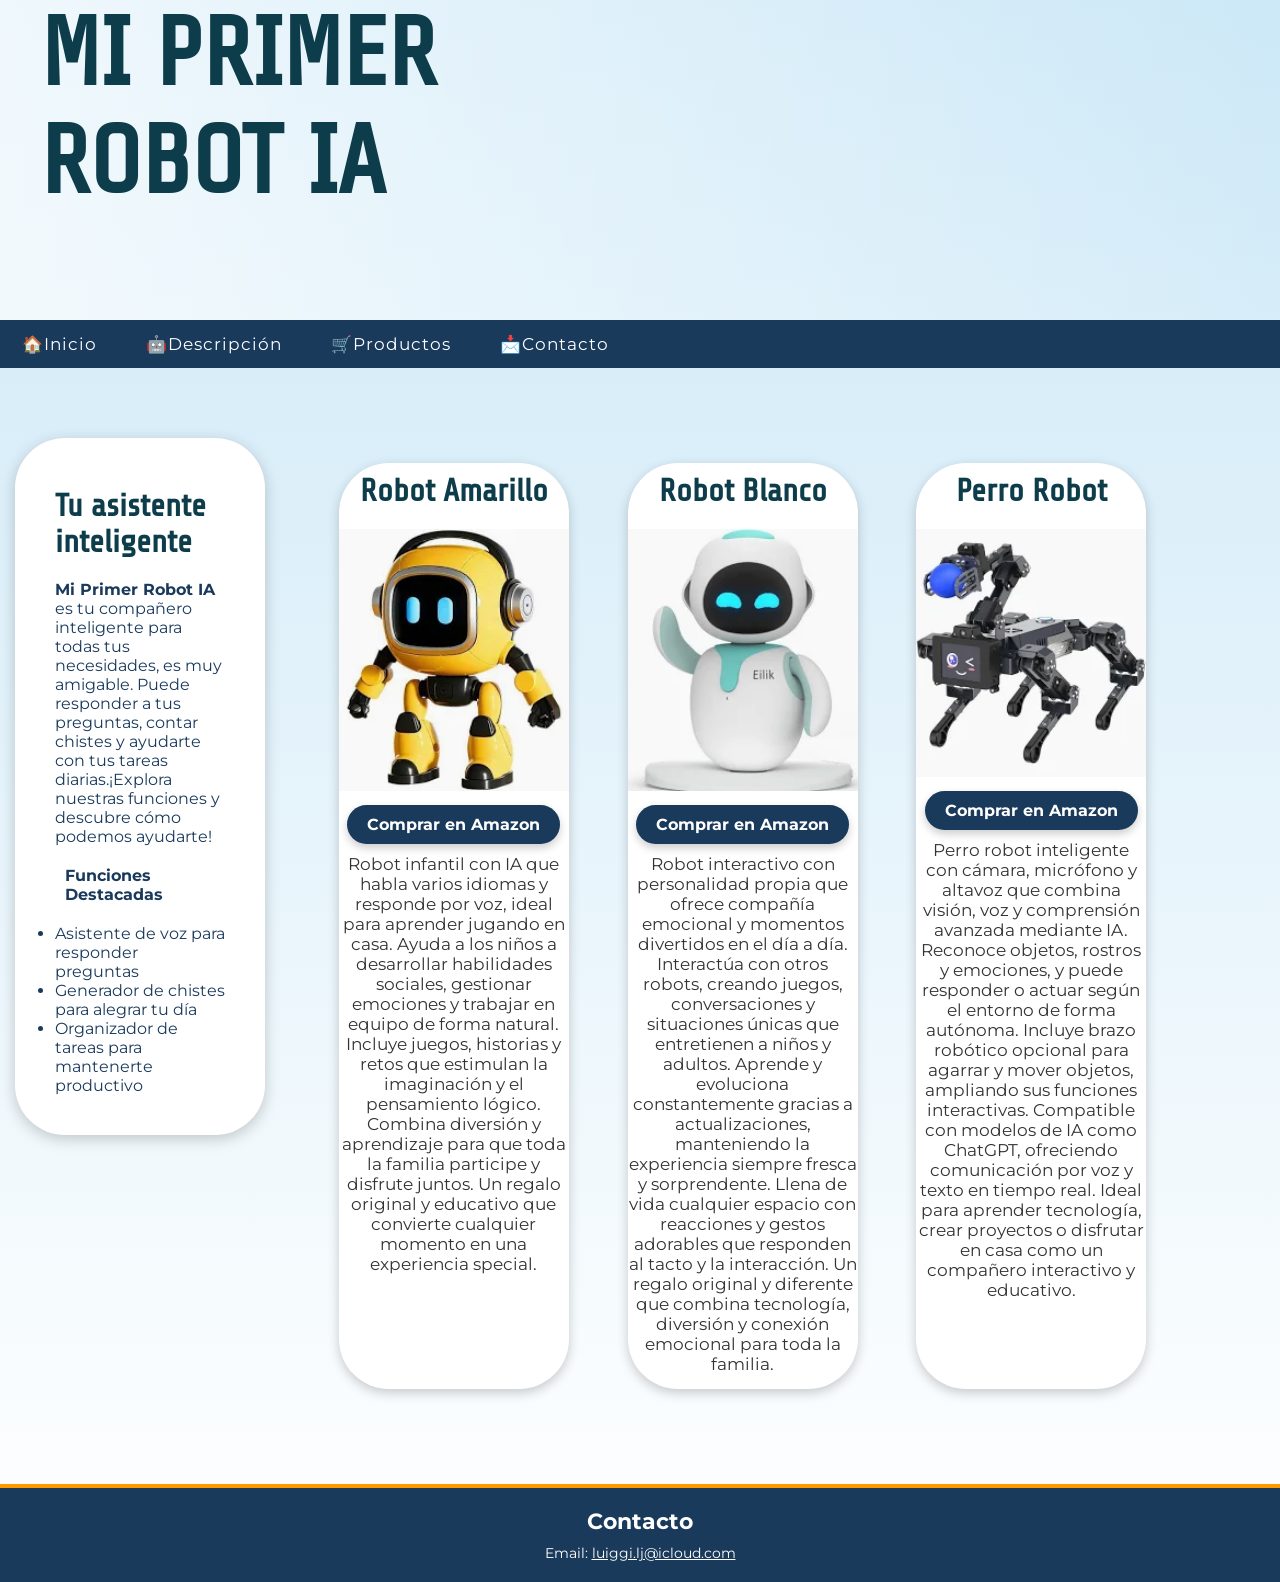
==== index.html @ 0f475ade "Add files via upload" ====
<!doctype html>
<html lang="es">
  <head>
    <!-- Le dice al navegador qué idioma y caracteres usar (tildes, ñ, etc.) -->
    <meta charset="UTF-8" />

    <!-- Le dice al móvil que no haga zoom automático — la página ocupa todo el ancho -->
    <meta name="viewport" content="width=device-width, initial-scale=1.0" />

    <!-- El texto que aparece en la pestaña del navegador -->
    <title>MI PRIMER ROBOT IA</title>

    <!-- Conecta este HTML con el archivo de estilos CSS -->
    <link rel="stylesheet" href="styles.css" />

    <!-- Prepara la conexión con Google Fonts antes de pedirle las fuentes (más rápido) -->
    <link rel="preconnect" href="https://fonts.googleapis.com" />
    <link rel="preconnect" href="https://fonts.gstatic.com" crossorigin />

    <!-- Carga las dos fuentes en un solo link:
         - Share Tech → para el título principal (h1)
         - Montserrat  → para el resto del texto (párrafos, listas, etc.)
         EN LA WEB: el texto usará estas fuentes en vez de la fuente genérica del navegador -->
    <link
      href="https://fonts.googleapis.com/css2?family=Share+Tech&family=Montserrat:wght@400;700&display=swap"
      rel="stylesheet"
    />
  </head>

  <body>
    <!-- El título principal de la página -->
    <header>
      <h1 id="inicio">MI PRIMER<br />ROBOT IA</h1>
    </header>
    <!-- DETALLE DEL MENU DESPLEGABLE! -->

    <nav>
      <ul>
        <li><a href="#inicio">🏠Inicio</a></li>
        <li><a href="#descripcion">🤖Descripción</a></li>
        <li><a href="#productos">🛒Productos</a></li>
        <li><a href="#contacto">📩Contacto</a></li>
      </ul>
    </nav>

    <!-- AQUI PONGO UNA PEQUEÑA DESCRIPCIÓN  DE LOS PRODUCTOS -->
    <main class="layout">
      <!--descripcion a la izquierda de la web-->
      <div class="descripcion">
        <h3 id="descripcion"><strong>Tu asistente inteligente</strong></h3>
        <p>
          <strong>Mi Primer Robot IA</strong> es tu compañero inteligente para
          todas tus necesidades, es muy amigable. Puede responder a tus
          preguntas, contar chistes y ayudarte con tus tareas diarias.¡Explora
          nuestras funciones y descubre cómo podemos ayudarte!
        </p>

        <!-- AQUI PONGO UNA SECCIÓN DE FUNCIONES DESTACADAS -->

        <section>
          <h4>Funciones Destacadas</h4>
          <ul>
            <li>Asistente de voz para responder preguntas</li>
            <li>Generador de chistes para alegrar tu día</li>
            <li>Organizador de tareas para mantenerte productivo</li>
          </ul>
        </section>
      </div>

      <!-- AQUI EMPIEZO A MOSTRAR LOS PRODUCTOS -->

      <div class="contenedor-productos">
        <!-- AQUI EL PRODUCTO NUMERO 1 -->
        <div class="productos">
          <h3>Robot Amarillo</h3>
          <img src="fotos/robotamarillo.webp" alt="Robot Amarillo" />
          <a
            href="https://www.amazon.es/inteligente-programables-inteligentes-Aprendizaje-Interactivo/dp/B0GGZ3LS5M/ref=asc_df_B0GGZ3LS5M?mcid=1a796448659a32fb805c9171d5344268&tag=googshopes-21&linkCode=df0&hvadid=722957311162&hvpos=&hvnetw=g&hvrand=17200754373780943138&hvpone=&hvptwo=&hvqmt=&hvdev=c&hvdvcmdl=&hvlocint=&hvlocphy=9198465&hvtargid=pla-2470613888566&psc=1&hvocijid=17200754373780943138-B0GGZ3LS5M-&hvexpln=0"
            target="_blank"
            rel="noopener noreferrer"
            >Comprar en Amazon</a
          >
          <p>
            Robot infantil con IA que habla varios idiomas y responde por voz,
            ideal para aprender jugando en casa. Ayuda a los niños a desarrollar
            habilidades sociales, gestionar emociones y trabajar en equipo de
            forma natural. Incluye juegos, historias y retos que estimulan la
            imaginación y el pensamiento lógico. Combina diversión y aprendizaje
            para que toda la familia participe y disfrute juntos. Un regalo
            original y educativo que convierte cualquier momento en una
            experiencia special.
          </p>
        </div>

        <!--AQUI EL PRODUCTO NUMERO 2-->

        <div class="productos">
          <h3>Robot Blanco</h3>
          <img src="fotos/robotblanco.webp" alt="Robot Blanco" />
          <a
            href="https://www.amazon.es/Eilik-compa%C3%B1ero-escritorio-inteligencia-interacciones/dp/B09XGQMSMB/ref=asc_df_B09XGQMSMB?mcid=1a917ee251b236d9bce4050b432604df&tag=googshopes-21&linkCode=df0&hvadid=699759297085&hvpos=&hvnetw=g&hvrand=17200754373780943138&hvpone=&hvptwo=&hvqmt=&hvdev=c&hvdvcmdl=&hvlocint=&hvlocphy=9198465&hvtargid=pla-1909773514489&psc=1&hvocijid=17200754373780943138-B09XGQMSMB-&hvexpln=0"
            target="_blank"
            rel="noopener noreferrer"
            >Comprar en Amazon</a
          >
          <p>
            Robot interactivo con personalidad propia que ofrece compañía
            emocional y momentos divertidos en el día a día. Interactúa con
            otros robots, creando juegos, conversaciones y situaciones únicas
            que entretienen a niños y adultos. Aprende y evoluciona
            constantemente gracias a actualizaciones, manteniendo la experiencia
            siempre fresca y sorprendente. Llena de vida cualquier espacio con
            reacciones y gestos adorables que responden al tacto y la
            interacción. Un regalo original y diferente que combina tecnología,
            diversión y conexión emocional para toda la familia.
          </p>
        </div>

        <!-- AQUI EL PRODUCTO NUMERO 3 -->

        <div class="productos">
          <h3>Perro Robot</h3>
          <img src="fotos/perrorobot.webp" alt="Perro Robot" />
          <a
            href="https://www.amazon.com.mx/Perro-Robot-Inteligente-C%C3%A1mara-Micr%C3%B3fono/dp/B0C5Z9ZL2P/ref=sr_1_1?crid=2X7K8QG9B8E4&keywords=perro+robot+inteligente&qid=1700000000&sprefix=perro+robot+inteligente%2Caps%2C200&sr=8-1"
            target="_blank"
            rel="noopener noreferrer"
            >Comprar en Amazon</a
          >
          <p>
            Perro robot inteligente con cámara, micrófono y altavoz que combina
            visión, voz y comprensión avanzada mediante IA. Reconoce objetos,
            rostros y emociones, y puede responder o actuar según el entorno de
            forma autónoma. Incluye brazo robótico opcional para agarrar y mover
            objetos, ampliando sus funciones interactivas. Compatible con
            modelos de IA como ChatGPT, ofreciendo comunicación por voz y texto
            en tiempo real. Ideal para aprender tecnología, crear proyectos o
            disfrutar en casa como un compañero interactivo y educativo.
          </p>
        </div>
      </div>
      <!--AQUI TERMINA EL APARTADO PRODUCTOS-->
    </main>
    <footer>
      <!--AQUI EMPIEZA EL APARTADO CONTACTO-->
      <h2 id="contacto"><strong>Contacto</strong></h2>
      <p>Email: <u>luiggi.lj@icloud.com</u></p>
    </footer>
  </body>
</html>
---- styles.css ----
/* reset basico */
* {
  margin: 0; /* sin este, el navegador añade un espacio blanco alrededor de todo */
  padding: 0; /* sin este, el navegador añade un espacio blanco alrededor de todo */
  box-sizing: border-box; /* esto hace que el padding y el border se incluyan dentro del ancho y alto total de los elementos, evitando que se desborden */
}

/* IMAGEN DIFUMINADA CON TEXTO SOBRE ELLA: Capa 1: el color varia en funcion al color de tu texto ( texto claro=capa oscura) asi tenemos el contraste 50% de opacidad encima de la imagen.
     Capa 2: tu foto de fondo
     EN LA WEB: verás tu foto oscurecida a la mitad, con el texto legible encima */
header {
  background:
    linear-gradient(to right, rgba(255, 255, 255, 0.686), rgba(0, 0, 0, 0)),
    url("fotos/robotniños.png"); /* la primera capa es el color con opacidad, la segunda es la imagen de fondo */
  background-size: cover; /* la imagen se adapta al tamaño del header sin deformarse */
  background-position: center; /* centra la imagen dentro del header */
  /* intento de solucion para cabecera recortada cuando esta maximizada*/
  min-height: 25vw; /* esto asegura que el header tenga una altura mínima proporcional al ancho de la pantalla, evitando que se recorte demasiado en pantallas grandes */
}
header img {
  width: 100%; /* la imagen ocupa todo el ancho del header */
  height: auto; /* la altura se ajusta automáticamente para mantener la proporción */
  display: block; /* esto elimina el espacio debajo de la imagen que aparece por defecto al ser un elemento inline */
  overflow: hidden; /* esto asegura que la imagen no se salga de los bordes del header, especialmente si el header tiene un tamaño fijo o un borde redondeado */
}
/* ── BODY Afecta a TODA la página.---*/
body {
  font-family:
    "Montserrat", sans-serif; /* fuente para todo el texto, excepto el título que tiene su propia fuente */
  margin: 0; /* sin este, el navegador añade un espacio blanco alrededor de todo */
  padding: 0; /* sin este, el navegador añade un espacio blanco alrededor de todo */
  background: linear-gradient(180deg, #cce8f7, #ffffff);
  color: #1a3a5c; /* Color para todo el texto */
}
/* ── TÍTULO PRINCIPAL (h1) ─────────────────────────────────────────────
   Solo afecta a los <h1>.
   EN LA WEB: el título "Primer Robot" se verá con la fuente Share Tech,
   que tiene un estilo más tecnológico y diferente al resto del texto. */

h1 {
  color: #0d3d4a; /* Color solo para el título */
  font-family: "Share Tech", sans-serif;
  font-size: 600%; /* tamaño del texto */
  margin-top: auto; /* esto hace que el título se pegue al borde superior del 
  header */
  padding-left: 40px; /* espacio a la izquierda del título para que no quede pegado al borde del header (nuevo arreglo) */
}

nav {
  background: #1a3a5c; /* fondo del menú */
  position: sticky; /* esto hace que el menú se quede fijo en la parte superior de la pantalla al hacer scroll */
  top: 0; /* esto asegura que el menú se pegue al borde superior de la pantalla */
}
nav ul {
  display: flex; /* esto hace que los enlaces se organicen en una fila */
  list-style: none; /* esto quita los puntos de la lista */
  margin: 0; /* sin este, el navegador añade un espacio blanco alrededor de la lista */
  padding: 0px; /* sin este, el navegador añade un espacio blanco alrededor de la lista */
  gap: 5px; /* espacio entre los enlaces */
}
nav ul li a {
  display: block; /* esto hace que el enlace se comporte como un bloque, permitiendo aplicar padding y margin */
  padding: 14px 22px; /* espacio dentro del enlace para hacerlo más grande y fácil de clicar */
  color: #ffffff; /* color del texto del enlace */
  text-decoration: none; /* quita el subrayado del enlace */
  font-size: 105%; /* tamaño del texto del enlace */
  letter-spacing: 1px; /* espacio entre las letras del texto del enlace */
  transition: background 0.3s ease; /* esto hace que el fondo del enlace cambie suavemente al pasar el mouse (sin a:hover no ves el efecto) */
}

/* ── CONTENIDO PRINCIPAL (main) ───────────────────────────────────────
   Solo afecta a la etiqueta <main>.
   EN LA WEB: el contenido principal (descripción y productos) se verá
   centrado y con un ancho máximo para que no se extienda demasiado en
   pantallas grandes. */
main {
  max-width: 1200px; /* esto limita el ancho del contenido principal para que no se extienda demasiado en pantallas grandes */
  margin: 10px; /* esto centra el contenido principal horizontalmente y añade un espacio arriba y abajo */
}
nav a:visited {
  color: white; /* esto hace que los enlaces visitados se mantengan blancos, igual que los enlaces no visitados, para mantener la coherencia visual del menú */
}
h3 {
  color: #0d3d4a; /* Color solo para los subtítulos */
  font-family:
    "Share Tech", sans-serif; /* misma fuente que el título para mantener la coherencia visual */
  font-size: 200%; /* tamaño del texto */
  margin-top: 10px; /* espacio arriba del subtítulo */
  margin-bottom: 20px; /* espacio debajo del subtítulo */
}
h4 {
  padding: 10px; /* espacio dentro del subtítulo para que no quede pegado al borde */
  margin-top: 10px; /* espacio arriba del subtítulo */
  margin-bottom: 10px; /* espacio debajo del subtítulo */
}
.layout {
  display: flex; /* esto hace que la descripción y los productos se organicen en una fila */
  gap: 20px; /* espacio entre la descripción y los productos */
  flex-wrap: wrap; /* permite que la descripción y los productos se ajusten a la pantalla */
  justify-content: flex-start; /* centra el contenido horizontalmente */
  padding: 60px 10px 60px 5px; /* espacio alrededor del contenido principal */
  align-items: flex-start; /* alinea la descripción y los productos al inicio de la fila */
}
.descripcion {
  flex: 1; /* esto hace que la descripción ocupe todo el espacio disponible a la izquierda */
  max-width: 250px; /* esto limita el ancho de la descripción para que no se extienda demasiado en pantallas grandes */
  background: white; /* fondo blanco para la descripción */
  border-radius: 50px; /* bordes redondeados, mientras mas alto sea el px mas redondeados serán las tarjetas */
  box-shadow: 0 4px 15px rgba(0, 0, 0, 0.2); /* sombra para dar profundidad a la tarjeta de descripción */
  padding: 40px; /* espacio dentro de la tarjeta de descripción */
}
.contenedor-productos {
  display: flex; /* esto hace que los productos se organicen en una fila */
  gap: 30px; /* espacio entre los productos */
  flex-wrap: wrap; /* permite que los productos se ajusten a la pantalla */
  justify-content: space-evenly; /* esto distribuye los productos de manera uniforme en el espacio disponible */
  padding: 25px; /* espacio alrededor del contenedor de productos */
  flex: 1; /* esto hace que el contenedor de productos ocupe todo el espacio disponible a la derecha */
}

.productos {
  transition:
    transform 0.4s ease,
    box-shadow 0.4s ease; /* esto hace que la tarjeta se agrande y la sombra se intensifique suavemente al pasar el mouse (sin .productos:hover no ves el efecto) */
  width: 230px; /* esto es el ancho fijo para cada producto */
  background: white; /* fondo blanco para cada producto */
  border-radius: 50px; /* bordes redondeados, mientras mas alto sea el px mas redondeados serán las tarjetas */
  box-shadow: 0 4px 12px rgba(0, 0, 0, 0.2); /* sombra para dar profundidad a la tarjeta */
  overflow: hidden; /* esto asegura que la imagen no se salga de los bordes redondeados */
  text-align: center; /* centra el texto dentro de cada producto */
  padding-bottom: 15px; /* espacio debajo del texto para que no quede pegado al borde inferior */
}
.productos:hover {
  transform: perspective(800px) rotateY(-20deg); /* esto hace que la tarjeta se agrande un poco al pasar el mouse por encima */
  box-shadow: -14px 14px 35px rgba(0, 0, 0, 0.35); /* sombra más intensa para la tarjeta, dando un efecto de profundidad */
}
.productos img {
  width: 100%; /* la imagen ocupa todo el ancho del producto */
  height: auto; /* la altura se ajusta automáticamente para mantener la proporción */
  object-fit: cover; /* esto hace que la imagen se recorte para llenar el espacio sin deformarse */
  transition: transform 0.3s ease; /* esto hace que la imagen se agrande suavemente al pasar el mouse (sin img:hover no ves el efecto) */
}
.productos img:hover {
  transform: rotateY(
    -10deg
  ); /* esto levanta la imagen un poco para que quede más integrada con el diseño de la tarjeta */
  box-shadow: 0 20px 40px rgba(0, 0, 0, 0.3); /* sombra más intensa para la imagen, dando un efecto de profundidad */
}
.productos a {
  display: inline-block; /* esto hace que el enlace se comporte como un bloque, permitiendo aplicar padding y margin */
  margin-top: 10px; /* espacio arriba del enlace */
  padding: 10px 20px; /* espacio dentro del enlace para hacerlo más grande y fácil de clicar */
  background: #1a3a5c; /* fondo del enlace */
  color: #ffffff; /* color del texto del enlace */
  text-decoration: none; /* quita el subrayado del enlace */
  border-radius: 20px; /* bordes redondeados para el botón de enlace */
  font-weight: bold; /* texto en negrita para destacar el enlace */
  transition: background 0.3s ease; /* esto hace que el fondo del enlace cambie suavemente al pasar el mouse (sin a:hover no ves el efecto) */
  box-shadow: 0 4px 8px rgba(0, 0, 0, 0.2); /* sombra para dar profundidad al botón de enlace */
}
.productos a:hover {
  background-color: #cc7a00; /* esto cambia el fondo del enlace al pasar el mouse por encima */
}
.productos p {
  margin-top: 10px; /* espacio arriba del texto de descripción del producto */
  font-size: 17px; /* tamaño del texto de descripción del producto */
  color: #333333; /* color del texto de descripción del producto */
}
footer {
  background: #1a3a5c; /* fondo del footer */
  color: #ffffff; /* color del texto del footer */
  text-align: center; /* centra el texto dentro del footer */
  padding: 20px; /* espacio dentro del footer */
  font-size: 90%; /* tamaño del texto del footer */
  border-top: 4px solid #ff9900;
}
footer p {
  margin-top: 10px; /* espacio arriba del texto del footer */
  font-size: 14px; /* tamaño del texto del footer */
}
@media (max-width: 768px) {
  h1 {
    font-size: 250%;
    padding-left: 20px;
  }
}
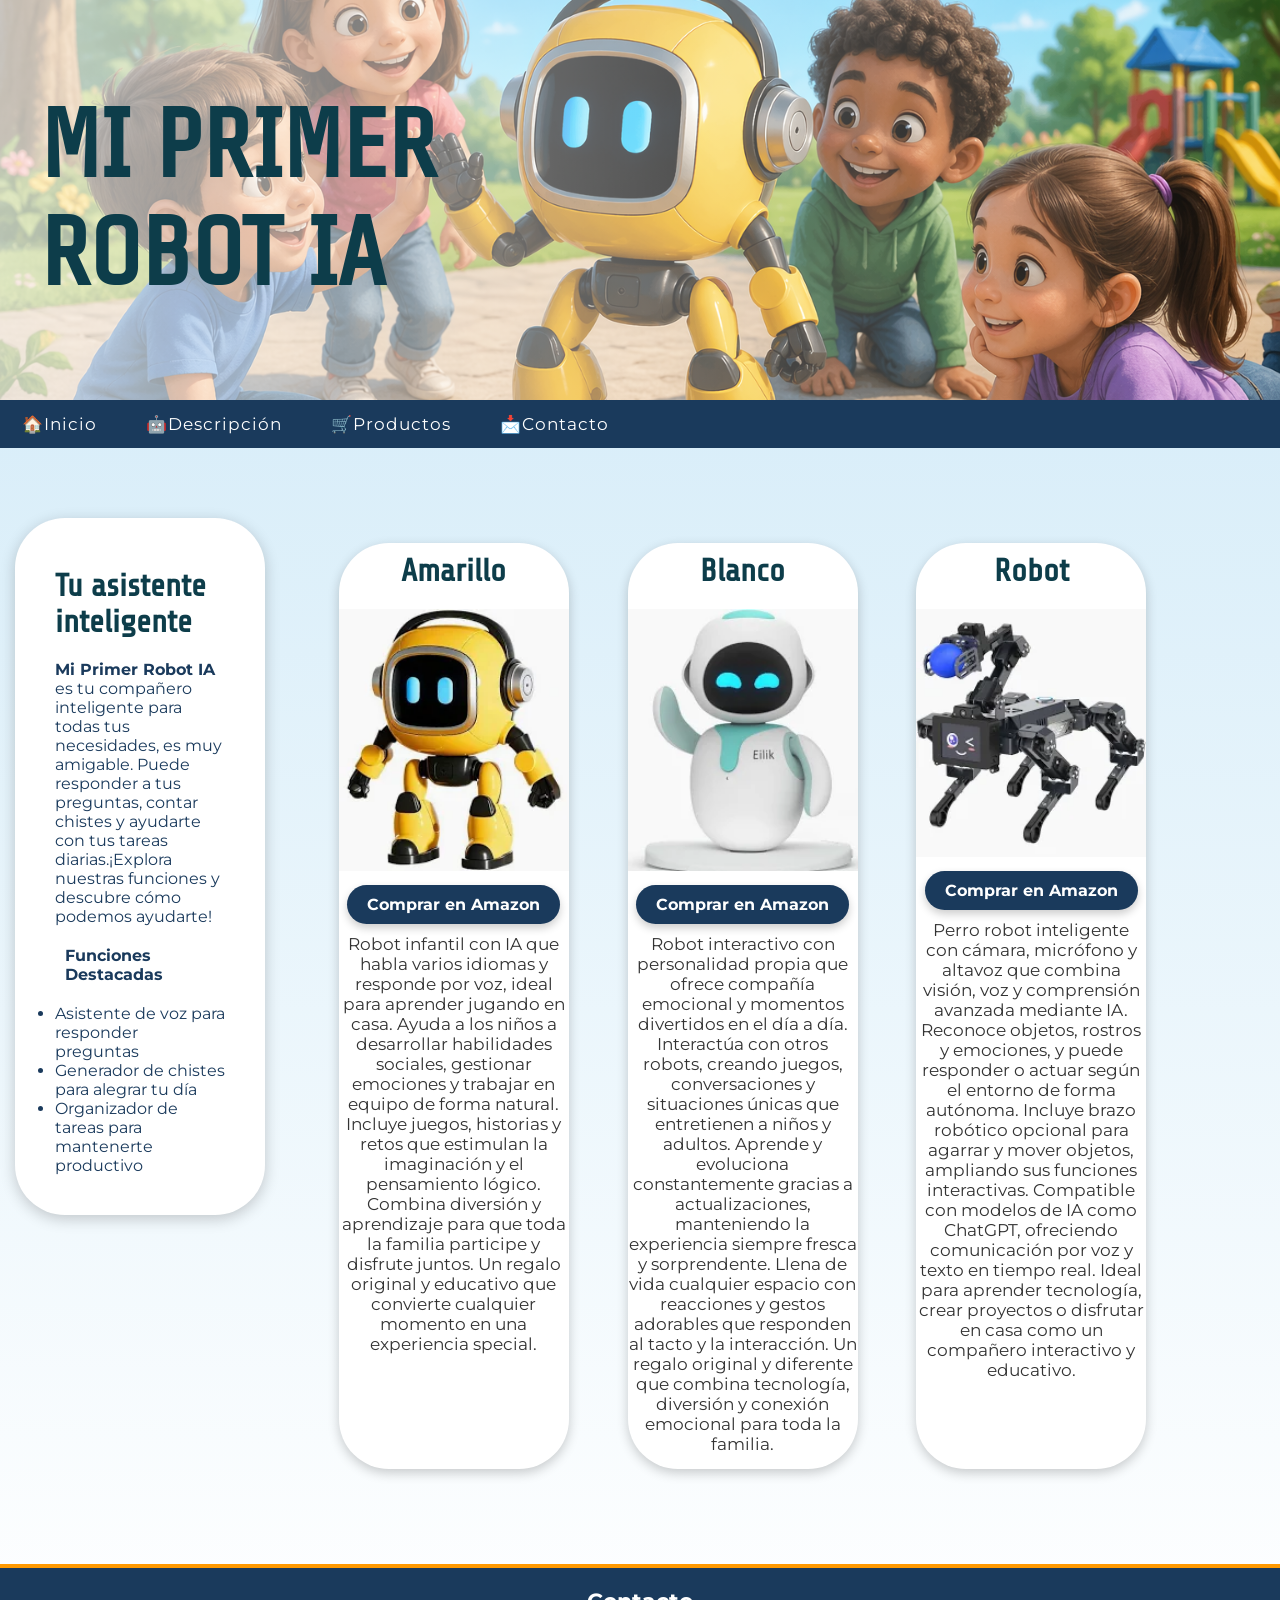
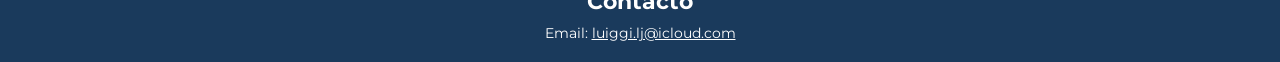
==== commit 76de8c3e: "@media query integrado" ====
--- a/index.html
+++ b/index.html
@@ -72,7 +72,7 @@
       <div class="contenedor-productos">
         <!-- AQUI EL PRODUCTO NUMERO 1 -->
         <div class="productos">
-          <h3>Robot Amarillo</h3>
+          <h3 id="productos">Amarillo</h3>
           <img src="fotos/robotamarillo.webp" alt="Robot Amarillo" />
           <a
             href="https://www.amazon.es/inteligente-programables-inteligentes-Aprendizaje-Interactivo/dp/B0GGZ3LS5M/ref=asc_df_B0GGZ3LS5M?mcid=1a796448659a32fb805c9171d5344268&tag=googshopes-21&linkCode=df0&hvadid=722957311162&hvpos=&hvnetw=g&hvrand=17200754373780943138&hvpone=&hvptwo=&hvqmt=&hvdev=c&hvdvcmdl=&hvlocint=&hvlocphy=9198465&hvtargid=pla-2470613888566&psc=1&hvocijid=17200754373780943138-B0GGZ3LS5M-&hvexpln=0"
@@ -95,7 +95,7 @@
         <!--AQUI EL PRODUCTO NUMERO 2-->
 
         <div class="productos">
-          <h3>Robot Blanco</h3>
+          <h3 id="productos">Blanco</h3>
           <img src="fotos/robotblanco.webp" alt="Robot Blanco" />
           <a
             href="https://www.amazon.es/Eilik-compa%C3%B1ero-escritorio-inteligencia-interacciones/dp/B09XGQMSMB/ref=asc_df_B09XGQMSMB?mcid=1a917ee251b236d9bce4050b432604df&tag=googshopes-21&linkCode=df0&hvadid=699759297085&hvpos=&hvnetw=g&hvrand=17200754373780943138&hvpone=&hvptwo=&hvqmt=&hvdev=c&hvdvcmdl=&hvlocint=&hvlocphy=9198465&hvtargid=pla-1909773514489&psc=1&hvocijid=17200754373780943138-B09XGQMSMB-&hvexpln=0"
@@ -119,7 +119,7 @@
         <!-- AQUI EL PRODUCTO NUMERO 3 -->
 
         <div class="productos">
-          <h3>Perro Robot</h3>
+          <h3 id="productos">Robot</h3>
           <img src="fotos/perrorobot.webp" alt="Perro Robot" />
           <a
             href="https://www.amazon.com.mx/Perro-Robot-Inteligente-C%C3%A1mara-Micr%C3%B3fono/dp/B0C5Z9ZL2P/ref=sr_1_1?crid=2X7K8QG9B8E4&keywords=perro+robot+inteligente&qid=1700000000&sprefix=perro+robot+inteligente%2Caps%2C200&sr=8-1"
--- a/styles.css
+++ b/styles.css
@@ -11,18 +11,17 @@
 header {
   background:
     linear-gradient(to right, rgba(255, 255, 255, 0.686), rgba(0, 0, 0, 0)),
-    url("fotos/robotniños.png"); /* la primera capa es el color con opacidad, la segunda es la imagen de fondo */
+    url("fotos/robotjugando.png"); /* la primera capa es el color con opacidad, la segunda es la imagen de fondo */
+  width: 100%; /* la imagen ocupa todo el ancho del header */
+  height: 400px; /* la altura se ajusta automáticamente para mantener la proporción */
+  display: block; /* esto elimina el espacio debajo de la imagen que aparece por defecto al ser un elemento inline */
+  overflow: hidden; /* esto asegura que la imagen no se salga de los bordes del header, especialmente si el header tiene un tamaño fijo o un borde redondeado */
+  position: relative;
   background-size: cover; /* la imagen se adapta al tamaño del header sin deformarse */
   background-position: center; /* centra la imagen dentro del header */
   /* intento de solucion para cabecera recortada cuando esta maximizada*/
-  min-height: 25vw; /* esto asegura que el header tenga una altura mínima proporcional al ancho de la pantalla, evitando que se recorte demasiado en pantallas grandes */
-}
-header img {
-  width: 100%; /* la imagen ocupa todo el ancho del header */
-  height: auto; /* la altura se ajusta automáticamente para mantener la proporción */
-  display: block; /* esto elimina el espacio debajo de la imagen que aparece por defecto al ser un elemento inline */
-  overflow: hidden; /* esto asegura que la imagen no se salga de los bordes del header, especialmente si el header tiene un tamaño fijo o un borde redondeado */
-}
+}
+
 /* ── BODY Afecta a TODA la página.---*/
 body {
   font-family:
@@ -44,6 +43,10 @@
   margin-top: auto; /* esto hace que el título se pegue al borde superior del 
   header */
   padding-left: 40px; /* espacio a la izquierda del título para que no quede pegado al borde del header (nuevo arreglo) */
+  position: absolute;
+  top: 50%;
+
+  transform: translateY(-50%);
 }
 
 nav {
@@ -65,7 +68,6 @@
   text-decoration: none; /* quita el subrayado del enlace */
   font-size: 105%; /* tamaño del texto del enlace */
   letter-spacing: 1px; /* espacio entre las letras del texto del enlace */
-  transition: background 0.3s ease; /* esto hace que el fondo del enlace cambie suavemente al pasar el mouse (sin a:hover no ves el efecto) */
 }
 
 /* ── CONTENIDO PRINCIPAL (main) ───────────────────────────────────────
@@ -183,4 +185,18 @@
     font-size: 250%;
     padding-left: 20px;
   }
-}
+  .layout {
+    flex-direction: column;
+    padding: 20px 10px;
+  }
+  .descripcion {
+    max-width: 100%;
+  }
+  .productos {
+    width: 100%;
+  }
+  nav ul {
+    flex-wrap: wrap;
+    justify-content: center;
+  }
+}
